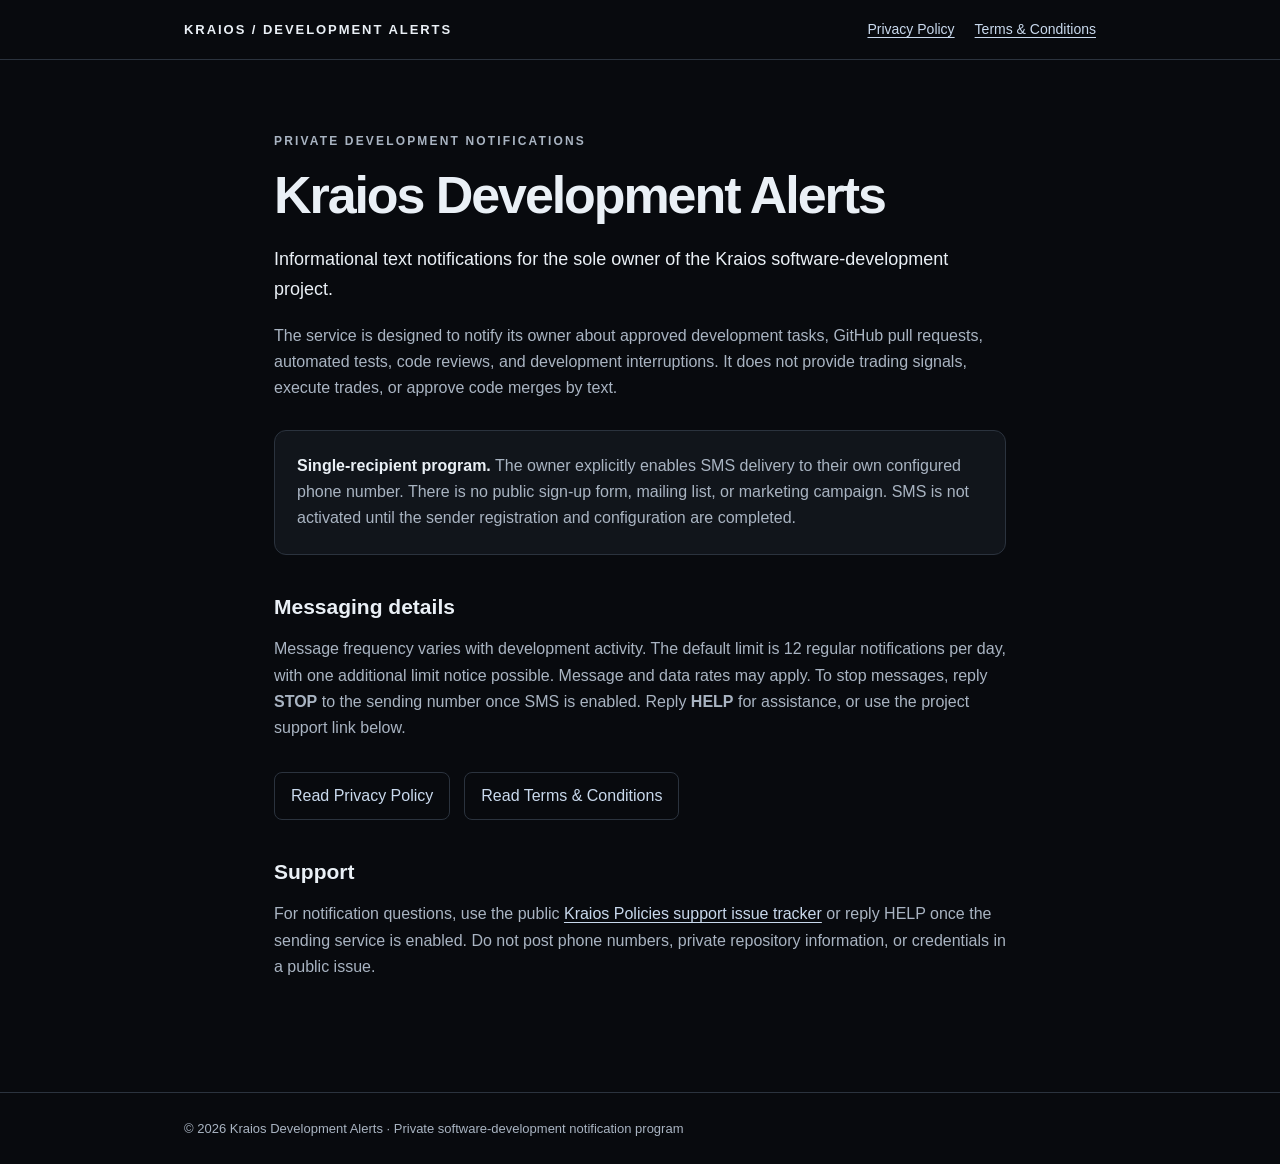
==== index.html @ 7677885f "Add Kraios policies site: index.html" ====
<!doctype html>
<html lang="en"><head><meta charset="utf-8"><meta name="viewport" content="width=device-width,initial-scale=1"><meta name="description" content="Kraios Development Alerts SMS notification policies and program information"><title>Kraios Development Alerts — SMS Policies</title><link rel="stylesheet" href="style.css"></head>
<body><header><nav><a class="brand" href="./">Kraios / Development Alerts</a><div class="links"><a href="privacy.html">Privacy Policy</a><a href="terms.html">Terms &amp; Conditions</a></div></nav></header>
<main><div class="eyebrow">Private development notifications</div><h1>Kraios Development Alerts</h1><p class="lead">Informational text notifications for the sole owner of the Kraios software-development project.</p>
<p>The service is designed to notify its owner about approved development tasks, GitHub pull requests, automated tests, code reviews, and development interruptions. It does not provide trading signals, execute trades, or approve code merges by text.</p>
<div class="note"><p><strong>Single-recipient program.</strong> The owner explicitly enables SMS delivery to their own configured phone number. There is no public sign-up form, mailing list, or marketing campaign. SMS is not activated until the sender registration and configuration are completed.</p></div>
<h2>Messaging details</h2><p>Message frequency varies with development activity. The default limit is 12 regular notifications per day, with one additional limit notice possible. Message and data rates may apply. To stop messages, reply <strong>STOP</strong> to the sending number once SMS is enabled. Reply <strong>HELP</strong> for assistance, or use the project support link below.</p>
<a class="action" href="privacy.html">Read Privacy Policy</a><a class="action" href="terms.html">Read Terms &amp; Conditions</a>
<h2>Support</h2><p>For notification questions, use the public <a href="https://github.com/eduardoflohid-sudo/kraios-policies/issues">Kraios Policies support issue tracker</a> or reply HELP once the sending service is enabled. Do not post phone numbers, private repository information, or credentials in a public issue.</p>
</main><footer><div>© 2026 Kraios Development Alerts · Private software-development notification program</div></footer></body></html>
---- style.css ----
:root { color-scheme: dark; --bg:#080a0e; --surface:#11151b; --text:#eaf0f6; --muted:#a9b4c2; --line:#2b333e; --accent:#c9d9ed; }
* { box-sizing: border-box; }
html { scroll-behavior: smooth; }
body { margin:0; background:var(--bg); color:var(--text); font:16px/1.65 -apple-system,BlinkMacSystemFont,'Segoe UI',sans-serif; }
a { color:var(--accent); text-underline-offset:3px; }
header { border-bottom:1px solid var(--line); }
nav { max-width:960px; margin:auto; padding:18px 24px; display:flex; justify-content:space-between; align-items:center; gap:16px; }
.brand { font-weight:700; text-transform:uppercase; letter-spacing:.15em; font-size:13px; text-decoration:none; color:var(--text); }
.links { display:flex; gap:20px; flex-wrap:wrap; font-size:14px; }
main { max-width:780px; padding:72px 24px 95px; margin:auto; }
.eyebrow { text-transform:uppercase; letter-spacing:.18em; font-size:12px; font-weight:700; color:var(--muted); }
h1 { font-size:clamp(32px,6vw,52px); letter-spacing:-.04em; line-height:1.14; margin:14px 0 20px; }
h2 { font-size:21px; line-height:1.3; margin:38px 0 10px; }
p,li { color:var(--muted); }
.lead { font-size:18px; color:var(--text); max-width:680px; }
.note { background:var(--surface); border:1px solid var(--line); padding:22px; border-radius:12px; margin:28px 0; }
.note p { margin:0; }
.note strong { color:var(--text); }
.action { display:inline-block; margin:14px 14px 0 0; border:1px solid var(--line); padding:10px 16px; border-radius:8px; text-decoration:none; }
footer { border-top:1px solid var(--line); color:var(--muted); font-size:13px; }
footer div { max-width:960px; padding:25px 24px; margin:auto; }
@media(max-width:600px){main{padding-top:48px}nav{align-items:flex-start; flex-direction:column}.links{gap:14px}}
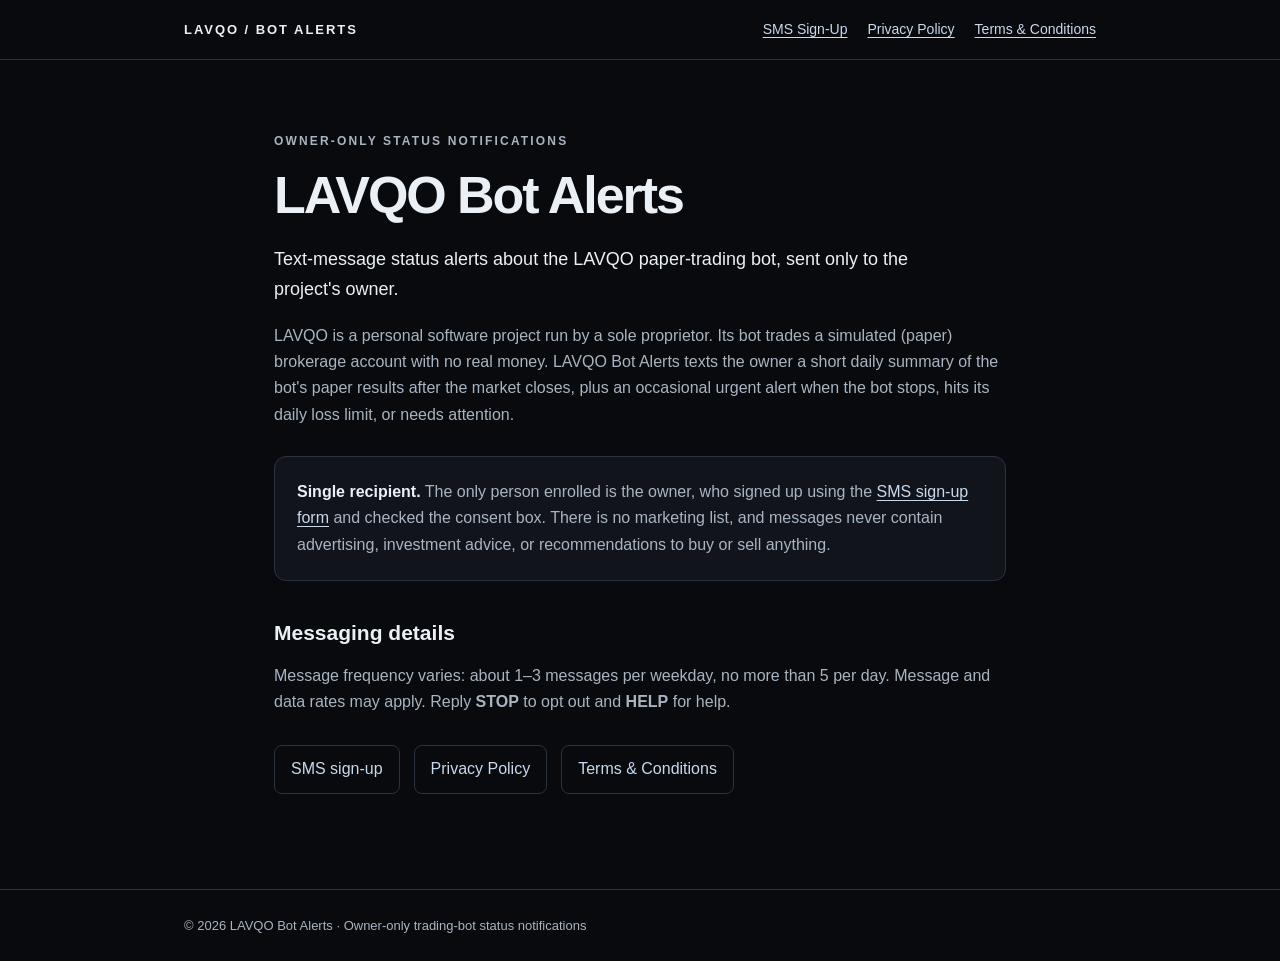
==== commit be5a6dcf: "Add SMS sign-up form; describe LAVQO Bot Alerts accurately Co-Authored-By: Claude Opus 5.5 <noreply@" ====
--- a/index.html
+++ b/index.html
@@ -1,10 +1,10 @@
 <!doctype html>
-<html lang="en"><head><meta charset="utf-8"><meta name="viewport" content="width=device-width,initial-scale=1"><meta name="description" content="Kraios Development Alerts SMS notification policies and program information"><title>Kraios Development Alerts — SMS Policies</title><link rel="stylesheet" href="style.css"></head>
-<body><header><nav><a class="brand" href="./">Kraios / Development Alerts</a><div class="links"><a href="privacy.html">Privacy Policy</a><a href="terms.html">Terms &amp; Conditions</a></div></nav></header>
-<main><div class="eyebrow">Private development notifications</div><h1>Kraios Development Alerts</h1><p class="lead">Informational text notifications for the sole owner of the Kraios software-development project.</p>
-<p>The service is designed to notify its owner about approved development tasks, GitHub pull requests, automated tests, code reviews, and development interruptions. It does not provide trading signals, execute trades, or approve code merges by text.</p>
-<div class="note"><p><strong>Single-recipient program.</strong> The owner explicitly enables SMS delivery to their own configured phone number. There is no public sign-up form, mailing list, or marketing campaign. SMS is not activated until the sender registration and configuration are completed.</p></div>
-<h2>Messaging details</h2><p>Message frequency varies with development activity. The default limit is 12 regular notifications per day, with one additional limit notice possible. Message and data rates may apply. To stop messages, reply <strong>STOP</strong> to the sending number once SMS is enabled. Reply <strong>HELP</strong> for assistance, or use the project support link below.</p>
-<a class="action" href="privacy.html">Read Privacy Policy</a><a class="action" href="terms.html">Read Terms &amp; Conditions</a>
-<h2>Support</h2><p>For notification questions, use the public <a href="https://github.com/eduardoflohid-sudo/kraios-policies/issues">Kraios Policies support issue tracker</a> or reply HELP once the sending service is enabled. Do not post phone numbers, private repository information, or credentials in a public issue.</p>
-</main><footer><div>© 2026 Kraios Development Alerts · Private software-development notification program</div></footer></body></html>
+<html lang="en"><head><meta charset="utf-8"><meta name="viewport" content="width=device-width,initial-scale=1"><meta name="description" content="LAVQO Bot Alerts SMS program information and policies"><title>LAVQO Bot Alerts — SMS Program</title><link rel="stylesheet" href="style.css"></head>
+<body><header><nav><a class="brand" href="./">LAVQO / Bot Alerts</a><div class="links"><a href="sms-signup.html">SMS Sign-Up</a><a href="privacy.html">Privacy Policy</a><a href="terms.html">Terms &amp; Conditions</a></div></nav></header>
+<main><div class="eyebrow">Owner-only status notifications</div><h1>LAVQO Bot Alerts</h1><p class="lead">Text-message status alerts about the LAVQO paper-trading bot, sent only to the project's owner.</p>
+<p>LAVQO is a personal software project run by a sole proprietor. Its bot trades a simulated (paper) brokerage account with no real money. LAVQO Bot Alerts texts the owner a short daily summary of the bot's paper results after the market closes, plus an occasional urgent alert when the bot stops, hits its daily loss limit, or needs attention.</p>
+<div class="note"><p><strong>Single recipient.</strong> The only person enrolled is the owner, who signed up using the <a href="sms-signup.html">SMS sign-up form</a> and checked the consent box. There is no marketing list, and messages never contain advertising, investment advice, or recommendations to buy or sell anything.</p></div>
+<h2>Messaging details</h2><p>Message frequency varies: about 1&ndash;3 messages per weekday, no more than 5 per day. Message and data rates may apply. Reply <strong>STOP</strong> to opt out and <strong>HELP</strong> for help.</p>
+<a class="action" href="sms-signup.html">SMS sign-up</a><a class="action" href="privacy.html">Privacy Policy</a><a class="action" href="terms.html">Terms &amp; Conditions</a>
+</main>
+<footer><div>© 2026 LAVQO Bot Alerts · Owner-only trading-bot status notifications</div></footer></body></html>
